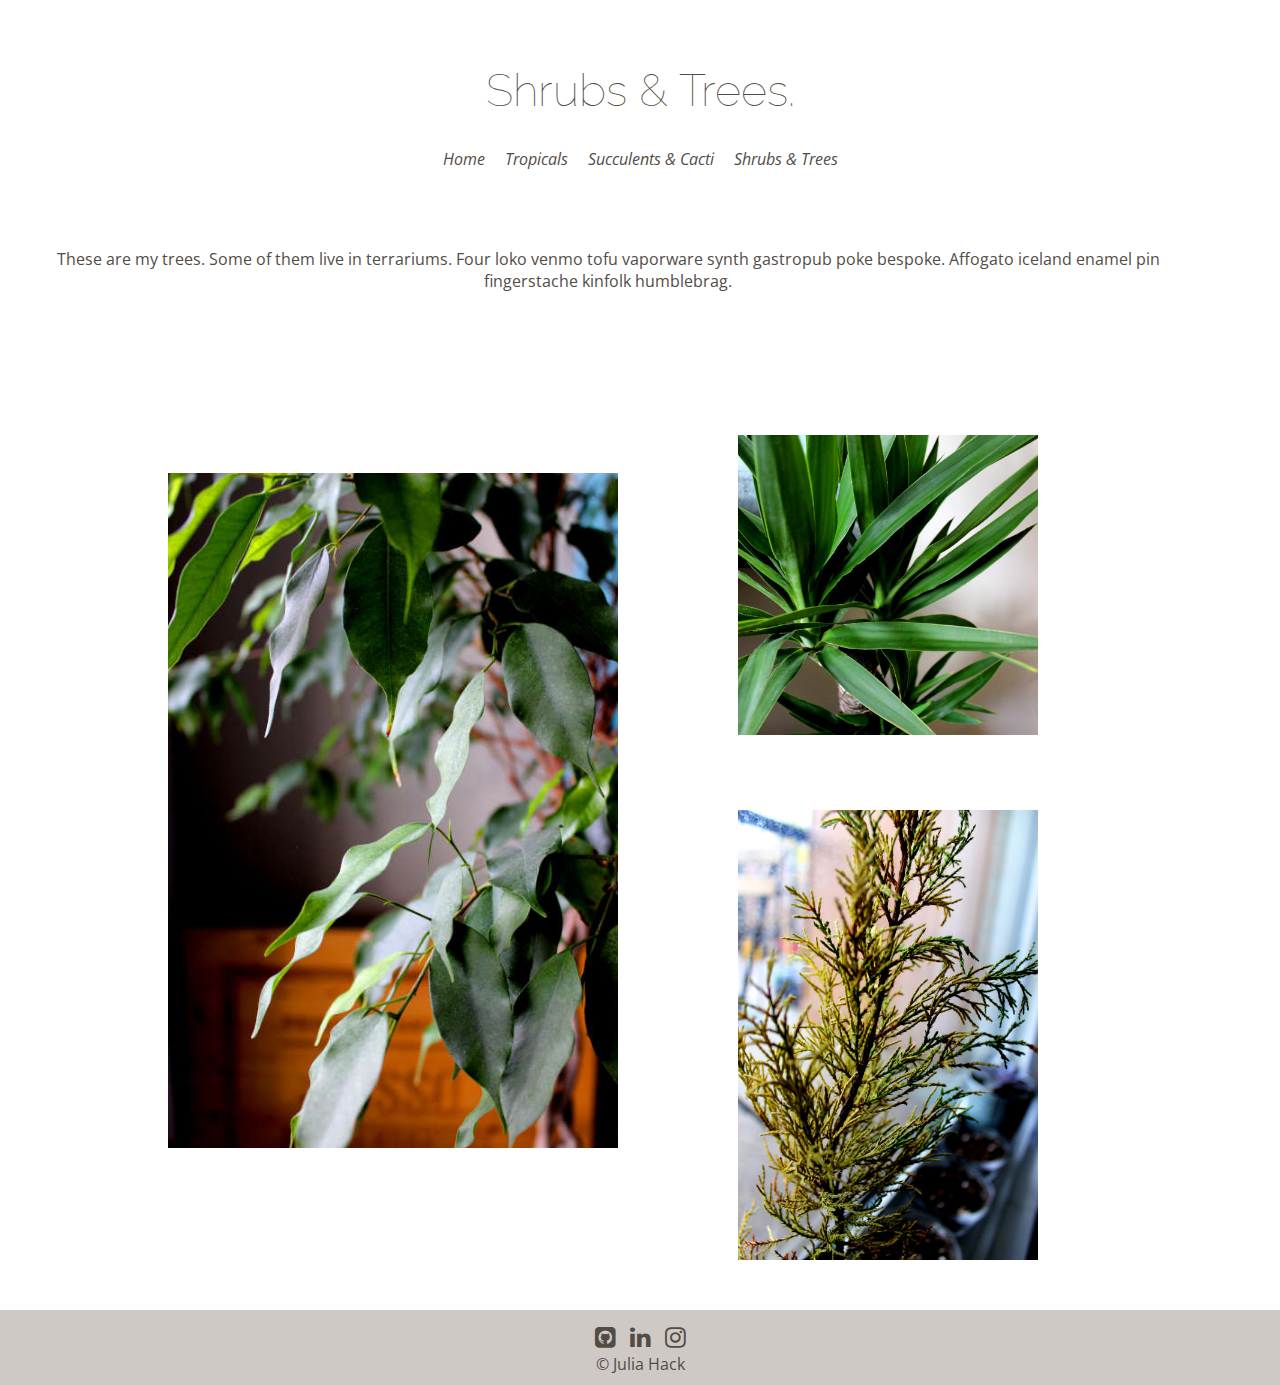
==== shrubs-trees.html @ 984eb78e "Initial upload" ====
<!DOCTYPE html>
<html lang="en">
<head>
    <meta charset="UTF-8">
    <meta name="viewport" content="width=device-width, initial-scale=1.0">
    <meta http-equiv="X-UA-Compatible" content="ie=edge">
    <title>My Shrubs and Trees</title>
    <link rel="stylesheet" href="css/styles.css">
    <link rel="stylesheet" href="css/shrubs-trees-styles.css">
</head>
<body class="desktop-grid">
    <header class="header-grid">
        <!-- <div class="header-grid">   -->
            <nav id="nav">
                <ul>
                    <img src="images/close.svg" alt="close-menu" id="close-menu">
                    <li id="home-link"><a href="index.html" >Home</a></li>
                    <li id="tropicals-link"><a href="tropicals.html">Tropicals</a></li>
                    <li id="succulents-cacti-link"><a href="succulents-cacti.html">Succulents &amp; Cacti</a></li>
                    <li id="shrubs-trees-link"><a href="shrubs-trees.html">Shrubs &amp; Trees</a></li>
                </ul>
                
            </nav>
            <h1 id="main-title">Shrubs &amp; Trees.</h1>
            <div class="hamburger-menu" id="hamburger-menu"></div>
            <p id="paragraph-desktop">These are my trees. Some of them live in terrariums. Four loko venmo tofu vaporware synth gastropub poke bespoke. Affogato iceland enamel pin fingerstache kinfolk humblebrag.</p>
        <!-- </div> -->
    </header>

    <main class="desktop-grid-images">
        <p id="paragraph-mobile">These are my trees and shrubs. Williamsburg yuccie shabby chic hot chicken synth viral brooklyn. Bushwick 3 wolf moon banjo pop-up flannel narwhal cronut sriracha tumblr selfies coloring book before they sold out. </p>
        <!-- <img src="images/mark-med-qual.jpg" alt="small-tree" id="mark-desktop"> -->
        
        <img src="images/bentley-500px-med-qual.jpg" alt="ficus tree" id="tree-bentley">
        <img src="images/mark-square-med-qual.jpg" alt="tropical tree" id="tree-mark">
        <img src="images/jasper-500px-med-qual.jpg" alt="shrub" id="shrub-jasper">
        
        
    </main>

    <footer>
        <p><a href="https://github.com/jchack1"><i class="fa fa-github-square"></i></a> <a href="#"><i class="fa fa-linkedin"></i></a> <a href="https://www.instagram.com/juliachack/?hl=en"><i class="fa fa-instagram"></i></a></p>
        <p>&copy; Julia Hack</p>
    </footer>
    <script src="plantSite.js"></script>
</body>
</html>
---- css/styles.css ----
/* @import url(global-styles.css); */
@import url("https://cdnjs.cloudflare.com/ajax/libs/font-awesome/4.7.0/css/font-awesome.min.css");
@import url(reset.css);
@import url('https://fonts.googleapis.com/css?family=Open+Sans:400,700|Raleway:400,700&display=swap');


/* font-family: 'Raleway', sans-serif;
font-family: 'Open Sans', sans-serif; */

/* site-wide styles */

body{
    font-family: 'Open Sans', sans-serif;
    color: hsla(26, 8%, 30%, 1);
}

h1, h2, h3 {
    font-family: 'Raleway', sans-serif;
    font-weight: lighter;
}


/* home page styles */


/* header */


header{
    height: 80vh;
    padding: 0;
    background-image: 
    radial-gradient(circle, rgba(47,47,53,0.5) 1%, rgba(71,71,74,0.4) 34%, rgba(255,255,255,0.1) 100%),
    url(../images/mark-med-qual.jpg);
    
    background-size: cover;
    background-repeat: no-repeat;
}

.header-grid{
    display: grid;
    grid-template-columns: 5vw 90vw 5vw;
    grid-template-rows: 70vh 10vh;
    
}

#main-title{
    /* grid */
    grid-column: 2/3;
    grid-row: 1/2;
    justify-self: center;
    align-self: center;

    /* styles */
    color: white;
    text-align: center;

}

nav{
    /* grid */
    grid-column: 2/3;
    grid-row: 2/3;

    /* styles */
    background: hsla(26, 8%, 74%, 0.8);
    border-top-left-radius: 10px;
    border-top-right-radius: 10px;
    
    /* flex */
    display: flex;

}

 #tropicals-link:hover, #succulents-cacti-link:hover, #shrubs-trees-link:hover{
    background: hsla(86, 86%, 56%, 0.31);
}

nav ul{
    /* flex */
    display: flex;
    justify-content: space-between;
    margin: 0;

    /* styles */
    width: 95vw;
}

nav ul li{
    /* flex */
    display: flex;
    align-items: center;
    justify-content: center;
    flex-grow: 1;

    /* styles */
    border-top-left-radius: 10px;
    border-top-right-radius: 10px;
    margin: 0;
}
nav ul li a{
    color: hsla(26, 8%, 30%, 1);
    padding: 20px;
    
}

#home-link{
    background: white;
}

/* menu and hamburger styling */


.hamburger-menu {
    background: url('../images/menu.svg');
    height: 40px;
    width: 40px;
    background-size: 40px;
    margin: 20px;
    display: none; /*so it doesn't show up at desktop size*/

    /* grid */
    grid-column: 2/3;
    grid-row: 1/2;
    justify-self: end;
}

#close-menu {
    background: url('../images/close.svg');
    height: 30px;
    width: 30px;
    background-size: 30px;
    display: none;
    align-self: flex-end;
}


/* main */

main{
    display: flex;
    flex-direction: column;
    align-items: center;
}

img{
    width: 90vw;
    max-width: 500px;
    margin: 10px 20px;
}

#mark-desktop{
    display: none;
}

#paragraph-desktop{
    display: none;
}

#paragraph-mobile{
    margin: 10vmin;
    max-width: 75ch;
    min-width: 20ch;
}


footer{
    display: flex;
    flex-direction: column;
    justify-content: center;
    margin: 16px 0px 0px 0px;
    padding: 10px;
    background: hsla(26, 8%, 74%, 0.8);

}

footer p{
    text-align: center;
    margin: 0;
}
footer p a{
    color: hsla(26, 8%, 30%, 1);
    font-size: 1.5rem;
    margin: 5px;
}

footer p a:hover{
    color: hsla(136, 47%, 19%, 1);
}

/* media query at 450px ish for hamburger menu, use js to do mobile menu from assignment */
/* another media query for desktop size, starting at 900-1000px */

@media (max-width: 475px){ 
    nav {
        position: fixed; 
        top: 0;
        bottom: 0;
        right: -300px;
        width: 300px;
        height: 100vh;
        
        transform: translateX(300px);

        background: hsla(26, 8%, 74%, 0.95);
        border-top-left-radius: 0px;
        border-top-right-radius: 0px;
    }

    .menu-open{
        transform: translateX(-300px);
        transition: 0.2s;
        /* cubic bexier?? */
    }

    .menu-close{
        transform: translateX(0px);
        transition: 0.2s;
    }

    .hamburger-menu, #close-menu{
        display: block; 
    }

    nav ul{
        flex-direction: column;
        justify-content: flex-start;
    }

    nav ul li{
        border-top-left-radius: 0px;
        border-top-right-radius: 0px;

        flex-grow: 0;
        align-self: flex-start;
    }
    #home-link{
        background: none;
    }
    #tropicals-link:hover, #succulents-cacti-link:hover, #shrubs-trees-link:hover{
        background: none;
    }
}

@media (min-width: 1000px){
    /* grid */
    
    .desktop-grid{
        display: grid;
        grid-template-columns: 7fr 3fr;
        grid-template-rows: 9fr 1fr;
        height: 100vh;

        /* max-width: 100vw; */
    }

    header{
       grid-column: 2/3;
       background: none;
       box-sizing: border-box;
       margin: 0;
       padding: 0;
    }

    .header-grid{
        display: grid;
        grid-template-columns: 25vw;
        grid-template-rows: 10vmin 30vh 25vh 15vh 10vh;
        margin: 0;

    }

    .desktop-grid-images{
        grid-column: 1/2;
        grid-row: 1/2;
        
        display: grid;
        grid-template-columns: 4fr 3fr;
        grid-template-rows: 1fr 1fr;
        /* grid-gap: 10px; */


    }

    /* elements styling */

    img{
        margin: 10px;
        /* align-self: stretch; */
    }

    #mark-desktop{
        display: block;
        grid-column: 1/2;
        grid-row: 1/3;

        max-width: 40vw;
    }
    
    #leafy-plant{
        grid-column: 2/3;
        grid-row: 1/2;

        max-width: 30vw;
    }

    #small-cacti{
        grid-column:2/3;
        grid-row: 2/3;
        
        max-width: 30vw;
    }

    #main-title{
        /* grid */
        grid-column: 1/2;
        grid-row: 2/3;
        
        /* styling */
        color: hsla(26, 8%, 30%, 1);
        margin: 0;
        padding: 30px;
        font-size: 5vmin;
    }

    #paragraph-desktop{
        grid-column: 1/2;
        grid-row: 3/4;
        align-self: center;

        color: hsla(26, 8%, 30%, 1);
        display: block;
        margin: 0;
        padding: 30px;
        text-align: center;

    }


    #paragraph-mobile{
        display: none;
    }

    nav{
        /* grid */
        grid-column: 1/2;
        grid-row: 4/5;

        /* styling */
        background: white;
        
    }

    nav ul{
        /* flex */
        
        justify-content: center;
        flex-wrap: wrap;
        margin: 0;
        padding: 0;
    
        /* styles */
    }
    
    nav ul li{
        /* flex */
        flex-grow: 0;
    
        /* styles */
        margin: 0;
        padding: 0;
    }
    nav ul li a{
        color: hsla(26, 8%, 30%, 1);
        padding: 10px;
        font-style: italic;
    }

    nav ul li a:hover{
        color:  hsla(86, 46%, 46%, 1);
    }

    #tropicals-link:hover, #succulents-cacti-link:hover, #shrubs-trees-link:hover{
        background: none;
    }

    #home-link{
        display: none;
    }

    footer{
        grid-column: 1/3;
        grid-row: 2/3;
        margin: 0;
        
        align-self: end;
    }
}
---- css/shrubs-trees-styles.css ----
header{
    height: 40vh;
}

.header-grid{
    display: grid;
    grid-template-columns: 5vw 90vw 5vw;
    grid-template-rows: 30vh 10vh;  
}

nav{
    grid-row: 2/3;
    align-self: end;
}

#home-link{
    background: none;
}

#shrubs-trees-link{
    background: white;
}

#home-link:hover, #succulents-cacti-link:hover, #shrubs-trees-link:hover{
    background: hsla(86, 86%, 56%, 0.31);
}

#shrubs-trees-link:hover{
    background: white;
}

@media (max-width: 475px){
    #shrubs-trees-link{
        background: none;
    }
    #home-link:hover, #tropicals-link:hover, #succulents-cacti-link:hover, #shrubs-trees-link:hover{
        background: none;
    }
}

@media (min-width: 1000px){
    .desktop-grid{
        width: 100vw;
        display: grid;
        justify-items: center;
        grid-template-columns: 1fr;
        grid-template-rows: 3fr 7fr 1fr;
    }

    header{
        grid-row: 1/2;
        grid-column: 1;
    }



    .header-grid{
        grid-row:  1/2;
        display: grid;
        grid-template-rows: 1fr 1fr;
    }

    nav{
        grid-row: 1/2;
        grid-column: 2/3;
    }

    nav ul{
        display: flex;
    }

   
    #home-link:hover, #tropicals-link:hover, #succulents-cacti-link:hover, #shrubs-trees-link:hover{
        background: none;
    }

    #home-link{
        display: block;
        align-self: center;
    }

    #main-title{
        grid-row: 1/2;
        grid-column: 2/3;
    }

    #paragraph-desktop{
        grid-row: 2/3;
        grid-column: 1/3;
    }


    /* images */

    img{
        max-width: 450px;
        margin: 0;
    }

    .desktop-grid-images{
        grid-row: 2/3;
        max-width: 90vw;
        margin-bottom: 50px;

        display: grid;
        grid-column-gap: 5vmin;
        justify-items: center;
        grid-template-columns: 1fr 1fr;
        grid-template-rows: 1fr 1fr;
        
        

        
        
    }

   /* images and their grid areas here */

    #tree-bentley{
        grid-area: 1/1/3/2;
        justify-self: center;
    }

    #tree-mark{
        grid-area: 1/2/2/3;
        max-width: 300px;
    }

    #shrub-jasper{
        grid-area: 2/2/3/3;
        max-width: 300px;
    }
    
    footer{
        grid-row: 3/4;
        margin: 0;
        align-self: end;
        width: 100vw;

        
    }
}
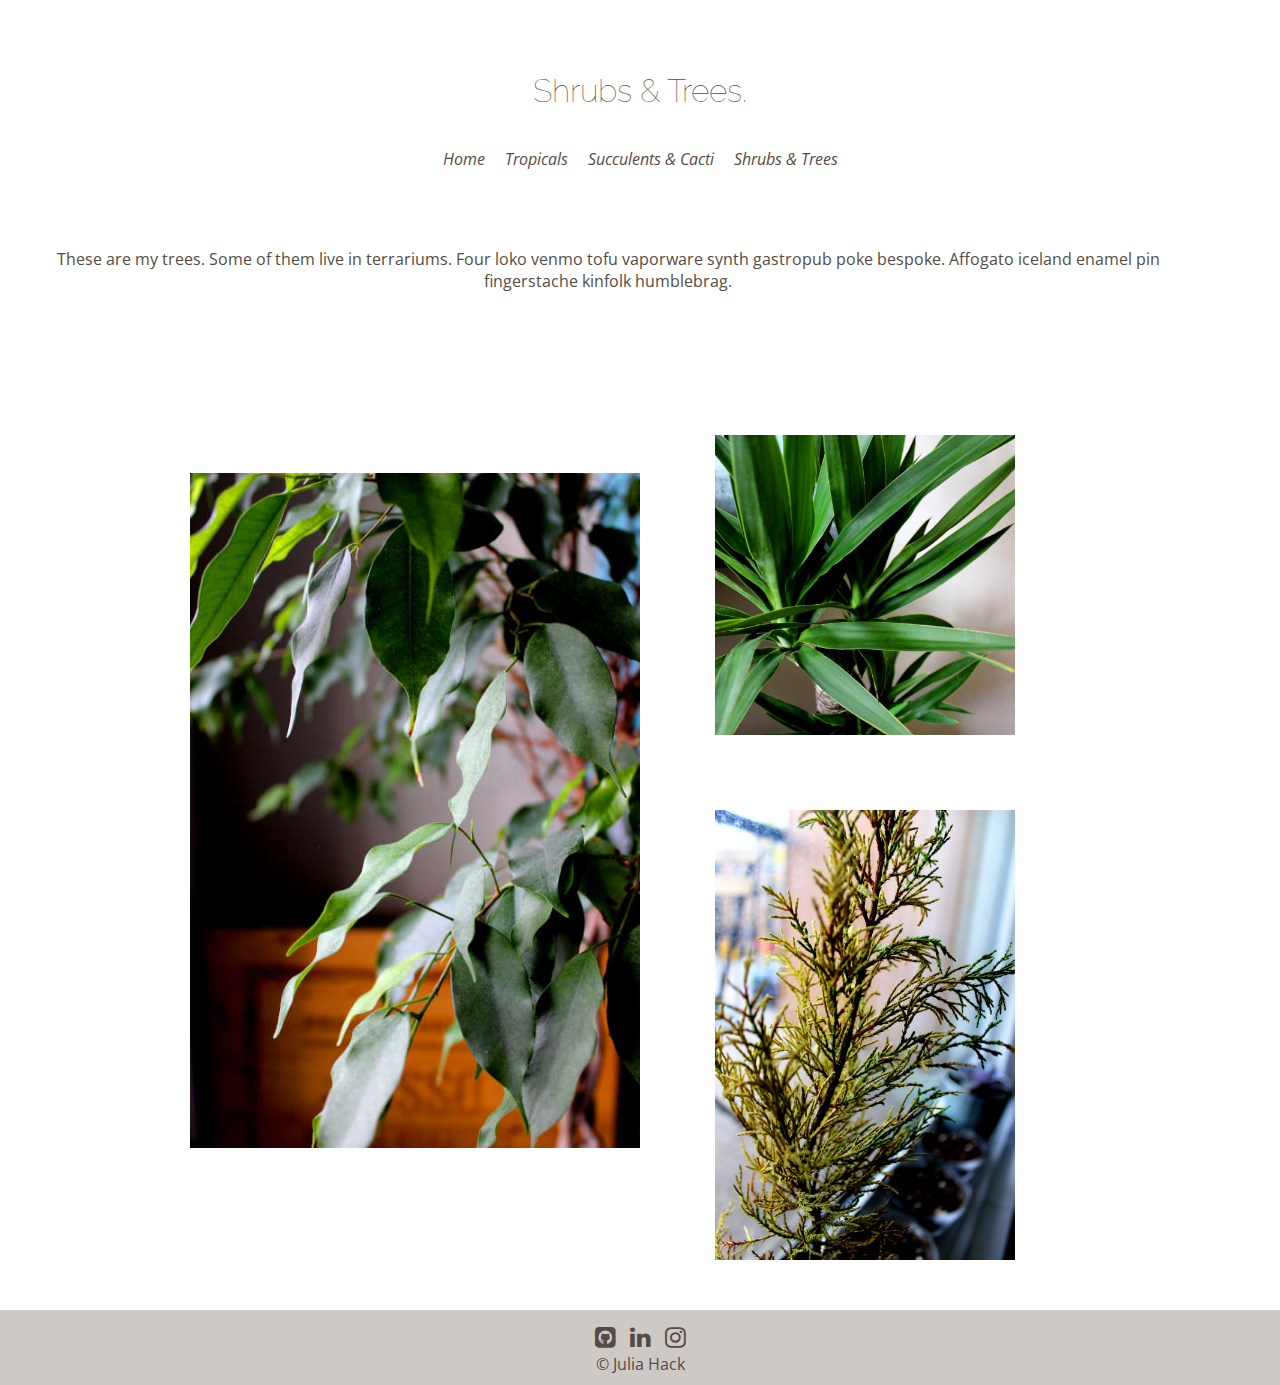
==== commit 9c7ed249: "paragraph toggling" ====
--- a/shrubs-trees.html
+++ b/shrubs-trees.html
@@ -31,9 +31,22 @@
         <p id="paragraph-mobile">These are my trees and shrubs. Williamsburg yuccie shabby chic hot chicken synth viral brooklyn. Bushwick 3 wolf moon banjo pop-up flannel narwhal cronut sriracha tumblr selfies coloring book before they sold out. </p>
         <!-- <img src="images/mark-med-qual.jpg" alt="small-tree" id="mark-desktop"> -->
         
-        <img src="images/bentley-500px-med-qual.jpg" alt="ficus tree" id="tree-bentley">
+        <!-- <img src="images/bentley-500px-med-qual.jpg" alt="ficus tree" id="tree-bentley">
         <img src="images/mark-square-med-qual.jpg" alt="tropical tree" id="tree-mark">
-        <img src="images/jasper-500px-med-qual.jpg" alt="shrub" id="shrub-jasper">
+        <img src="images/jasper-500px-med-qual.jpg" alt="shrub" id="shrub-jasper"> -->
+
+        <div id="tree-bentley" class="hover-effect">
+            <img src="images/bentley-500px-med-qual.jpg" alt="ficus tree" id="tree-bentley-img">
+            <p id="bentley-text" class="invisible">Bentley is a ficus. He was a gift for my 25th birthday and is our first tree. Bentley is named after a small and playful dog we once met at a party.</p>
+        </div>
+        <div id="tree-mark" class="hover-effect">
+            <img src="images/mark-square-med-qual.jpg" alt="tropical tree" id="tree-mark-img">
+            <p id="mark-text" class="invisible">This is Mark, another tropical tree.</p>
+        </div>
+        <div id="shrub-jasper" class="hover-effect">
+            <img src="images/jasper-500px-med-qual.jpg" alt="shrub" id="shrub-jasper-img">
+            <p id="jasper-text" class="invisible">This is Jasper.</p>
+        </div>
         
         
     </main>
--- a/css/styles.css
+++ b/css/styles.css
@@ -320,7 +320,7 @@
         color: hsla(26, 8%, 30%, 1);
         margin: 0;
         padding: 30px;
-        font-size: 5vmin;
+        font-size: 2rem;
     }
 
     #paragraph-desktop{
--- a/css/shrubs-trees-styles.css
+++ b/css/shrubs-trees-styles.css
@@ -29,6 +29,56 @@
     background: white;
 }
 
+
+
+/* text and image styling */
+
+.visible{
+    filter: blur(1px) contrast(40%);
+}
+
+div > p{
+    color: white;
+    text-shadow: 0px 2px 2px black;
+    text-align: center;
+    font-size: 18px;
+}
+
+.invisible{
+    display:none;
+}
+
+
+#tree-bentley, #tree-mark, #shrub-jasper{
+    position: relative;
+}
+
+
+#bentley-text{
+    position: absolute;
+    top: 40vmin;
+    margin: 10vmin;
+    
+}
+
+#mark-text{
+    position: absolute;
+    top: 15vmin;
+    margin: 20vmin;
+}
+
+#jasper-text{
+    position: absolute;
+    top: 20vmin;
+    left: 15vmin;
+    margin: 20vmin;
+}
+
+
+
+
+
+
 @media (max-width: 475px){
     #shrubs-trees-link{
         background: none;
@@ -36,6 +86,12 @@
     #home-link:hover, #tropicals-link:hover, #succulents-cacti-link:hover, #shrubs-trees-link:hover{
         background: none;
     }
+
+    /* text styling */
+
+    /* #bentley-text{
+        top: 150px;  
+    } */
 }
 
 @media (min-width: 1000px){
@@ -103,7 +159,7 @@
         margin-bottom: 50px;
 
         display: grid;
-        grid-column-gap: 5vmin;
+        /* grid-column-gap: 5vmin; */
         justify-items: center;
         grid-template-columns: 1fr 1fr;
         grid-template-rows: 1fr 1fr;
@@ -119,6 +175,12 @@
     #tree-bentley{
         grid-area: 1/1/3/2;
         justify-self: center;
+        width: 450px; 
+        /* position: relative;   */
+    }
+
+    #tree-bentley-img{
+        width: 450px;
     }
 
     #tree-mark{
@@ -126,11 +188,42 @@
         max-width: 300px;
     }
 
+    #tree-mark-img{
+        max-width: 300px;
+    }
+
     #shrub-jasper{
         grid-area: 2/2/3/3;
         max-width: 300px;
     }
+
+    #shrub-jasper-img{
+        max-width: 300px;
+    }
     
+    .hover-effect:hover{
+        /* transform: scale(1.05);
+        transition: all .25s ease; */
+        box-shadow: 0px 1px 20px 0px rgba(0,0,0,0.75);
+    }
+
+    /* text styling */
+
+    #mark-text{
+        position: absolute;
+        top: 10vmin;
+        margin: 5vmin;
+    }
+
+    #jasper-text{
+        position: absolute;
+        top: 15vmin;
+        left: 0;
+        margin: 15vmin;
+    }
+
+
+
     footer{
         grid-row: 3/4;
         margin: 0;
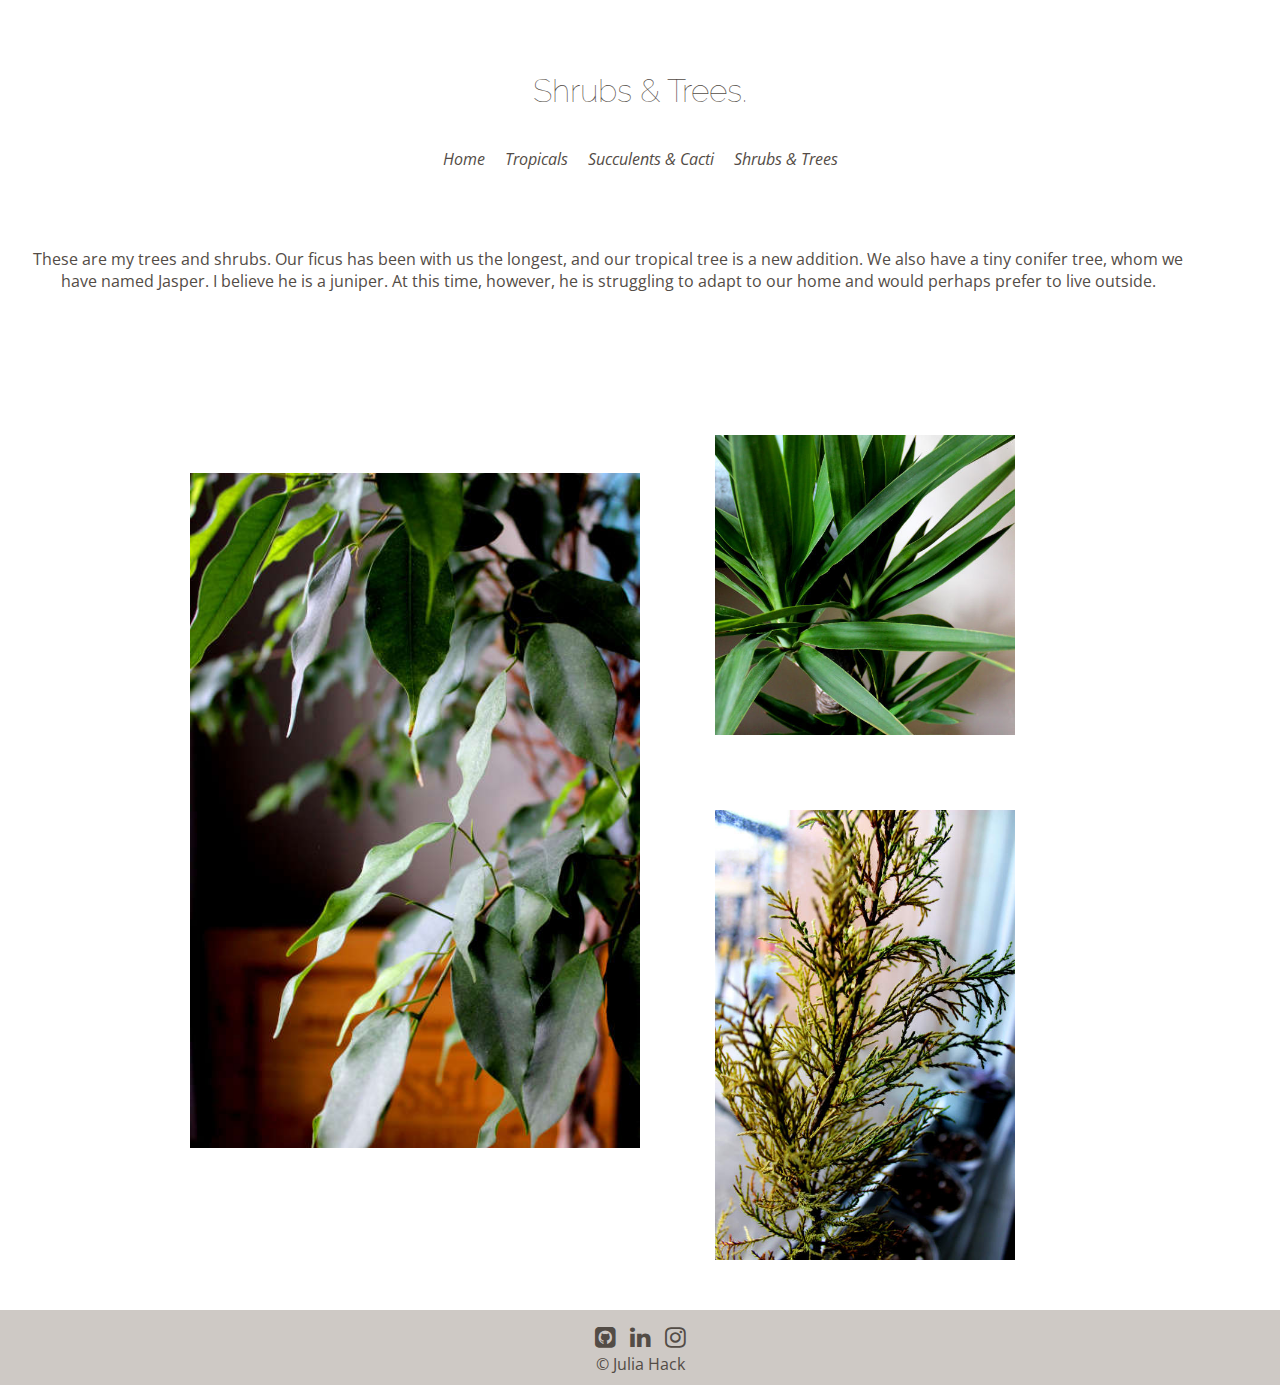
==== commit 05d43e09: "fixed script and updated text" ====
--- a/shrubs-trees.html
+++ b/shrubs-trees.html
@@ -23,12 +23,12 @@
             </nav>
             <h1 id="main-title">Shrubs &amp; Trees.</h1>
             <div class="hamburger-menu" id="hamburger-menu"></div>
-            <p id="paragraph-desktop">These are my trees. Some of them live in terrariums. Four loko venmo tofu vaporware synth gastropub poke bespoke. Affogato iceland enamel pin fingerstache kinfolk humblebrag.</p>
+            <p id="paragraph-desktop">These are my trees and shrubs. Our ficus has been with us the longest, and our tropical tree is a new addition. We also have a tiny conifer tree, whom we have named Jasper. I believe he is a juniper.  At this time, however, he is struggling to adapt to our home and would perhaps prefer to live outside.</p>
         <!-- </div> -->
     </header>
 
     <main class="desktop-grid-images">
-        <p id="paragraph-mobile">These are my trees and shrubs. Williamsburg yuccie shabby chic hot chicken synth viral brooklyn. Bushwick 3 wolf moon banjo pop-up flannel narwhal cronut sriracha tumblr selfies coloring book before they sold out. </p>
+        <p id="paragraph-mobile">These are my trees and shrubs. Our ficus has been with us the longest, and our tropical tree is a new addition. We also have a tiny conifer tree, whom we have named Jasper. I believe he is a juniper.  At this time, however, he is struggling to adapt to our home and would perhaps prefer to live outside. </p>
         <!-- <img src="images/mark-med-qual.jpg" alt="small-tree" id="mark-desktop"> -->
         
         <!-- <img src="images/bentley-500px-med-qual.jpg" alt="ficus tree" id="tree-bentley">
--- a/css/styles.css
+++ b/css/styles.css
@@ -199,6 +199,7 @@
         right: -300px;
         width: 300px;
         height: 100vh;
+        z-index: 1;
         
         transform: translateX(300px);
 
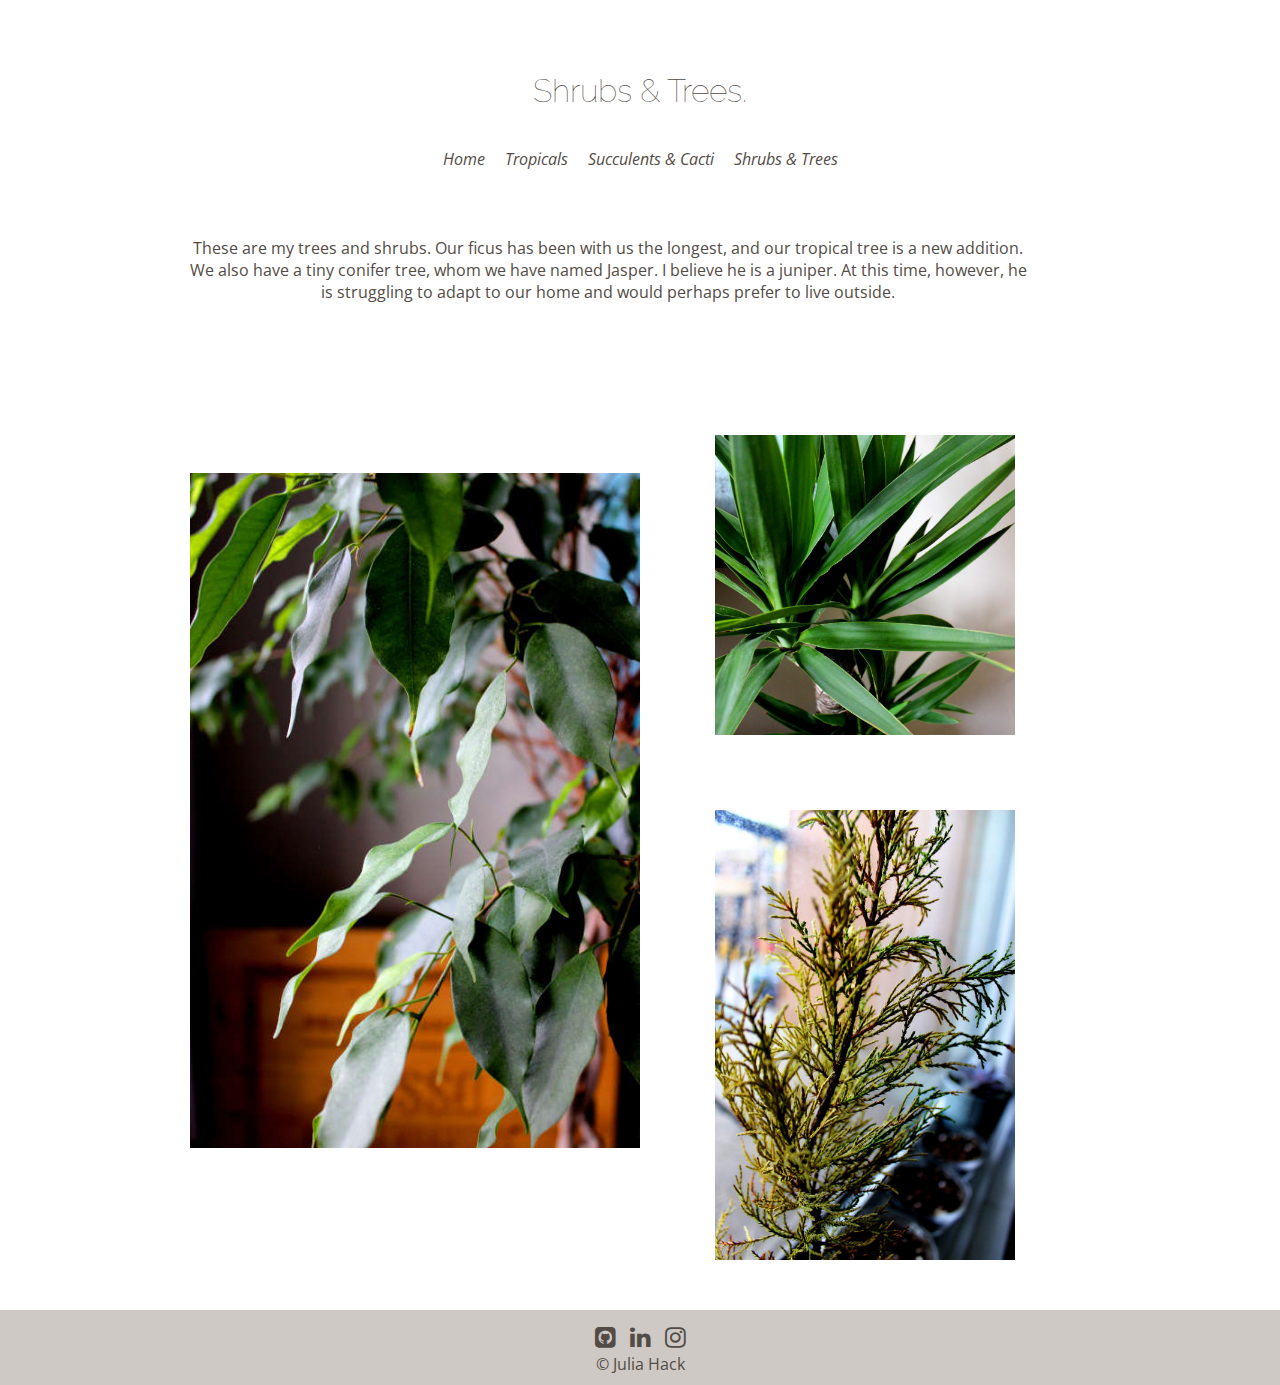
==== commit b8b330fa: "more paragraphs, new js files" ====
--- a/shrubs-trees.html
+++ b/shrubs-trees.html
@@ -56,5 +56,6 @@
         <p>&copy; Julia Hack</p>
     </footer>
     <script src="plantSite.js"></script>
+    <script src="trees.js"></script>
 </body>
 </html>--- a/css/styles.css
+++ b/css/styles.css
@@ -17,6 +17,16 @@
 h1, h2, h3 {
     font-family: 'Raleway', sans-serif;
     font-weight: lighter;
+}
+
+
+.visible{
+    filter: blur(1px) contrast(40%);
+}
+
+
+.invisible{
+    display: none;
 }
 
 
--- a/css/shrubs-trees-styles.css
+++ b/css/shrubs-trees-styles.css
@@ -33,9 +33,14 @@
 
 /* text and image styling */
 
-.visible{
+/* .visible{
     filter: blur(1px) contrast(40%);
 }
+
+
+.invisible{
+    display: none;
+} */
 
 div > p{
     color: white;
@@ -43,11 +48,6 @@
     text-align: center;
     font-size: 18px;
 }
-
-.invisible{
-    display:none;
-}
-
 
 #tree-bentley, #tree-mark, #shrub-jasper{
     position: relative;
@@ -143,6 +143,9 @@
     #paragraph-desktop{
         grid-row: 2/3;
         grid-column: 1/3;
+        max-width: 100ch;
+        justify-self: center;
+        
     }
 
 
